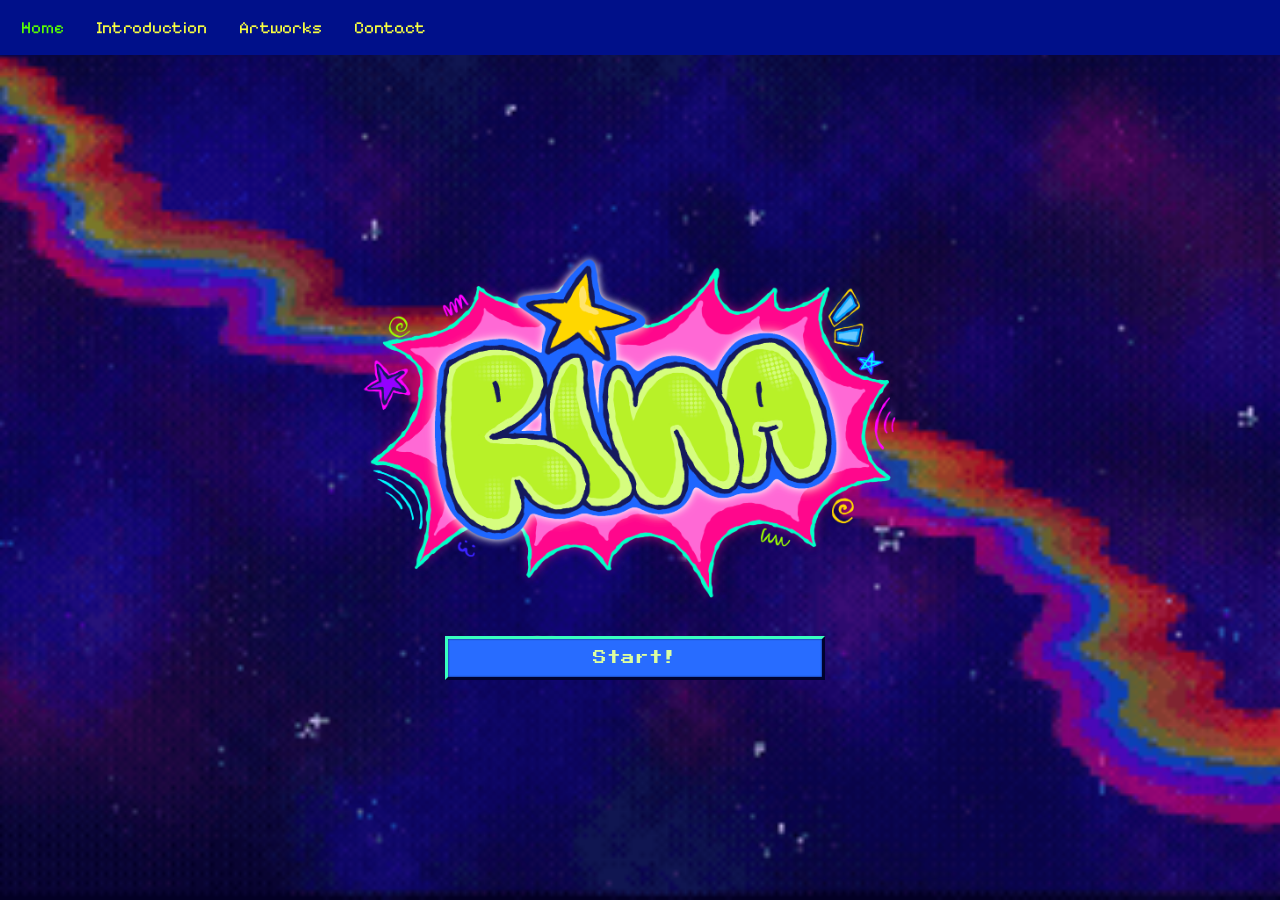
==== index.html @ 525c55df "1.2 Update 1.2" ====
<!DOCTYPE html>
<html lang ="eng">
    <head> 
       
        <meta charset="UTF-8">
        <meta name="viewport" content="width=device-width, initial-scale=1.0">

        <title> Rinas's WORLD </title>
        
    <!-- CSS --> 
        <link rel="stylesheet" href="https://cdnjs.cloudflare.com/ajax/libs/font-awesome/4.7.0/css/font-awesome.min.css">
        <link type="text/css" rel="stylesheet" href="style.css"/>
        <link rel="icon" type="image/png" href="images/star logo.png">
        <link rel="preconnect" href="https://fonts.googleapis.com">
        <link rel="preconnect" href="https://fonts.gstatic.com" crossorigin>
        <link href="https://fonts.googleapis.com/css2?family=Pixelify+Sans:wght@400..700&family=Press+Start+2P&display=swap" rel="stylesheet">
    </head>

      
    <!-- Animated Rainbow Nyan Cat - https://www.cursors-4u.com/cursor/animated-nyan-cat-rainbow -->
        <link rel="stylesheet" href="https://cdn.cursors-4u.net/cursors/animated/animated-nyan-cat-rainbow-c493f1ef-32.css">
        <!-- End www.Cursors-4U.com Code -->

    <!-- Google Fonts -->
    <link rel="preconnect" href="https://fonts.googleapis.com">
    <link rel="preconnect" href="https://fonts.gstatic.com" crossorigin>
    <link href="https://fonts.googleapis.com/css2?family=Press+Start+2P&display=swap" rel="stylesheet">  
     <link rel="preconnect" href="https://fonts.googleapis.com">
    <link rel="preconnect" href="https://fonts.gstatic.com" crossorigin>
    <link href="https://fonts.googleapis.com/css2?family=Pixelify+Sans:wght@400..700&family=Press+Start+2P&display=swap" rel="stylesheet">
  

<div class="topnav" id="myTopnav">
<a href="index.html" class="active">Home</a>
   <a href="Introduction.html">Introduction</a>
    <a href="artworks.html">Artworks</a>
  <a href="contact.html">Contact</a>
<a href="javascript:void(0);" class="icon" onclick="myFunction()">
<i class="fa fa-bars"></i>
  </a>
</div>

<div class="content-wrapper">

<main class="hero-container">
  <div class="hero-content">
    <img src="images/name_for_website .png" alt="NAME_website" class="logo">
      <a href="Introduction.html"><button class="start-btn">Start!</button> 
        <audio id="beep-sound" src="audios/Satoru Kosaki - Zukan no Ongaku.mp3"/></audio></a>
  </div>
</main>
</div>

<body class="HOME-page-BACKGROUND" style="background-image: url('images/background 2.gif'); background-size: cover; background-repeat: no-repeat;">

<script>
function myFunction() {
  var x = document.getElementById("myTopnav");
  if (x.className === "topnav") {
    x.className += " responsive"; 
  } else {
    x.className = "topnav";
  }  
}

</script>

</body>
</html>
---- style.css ----
CSS Reset
/*-- CSS Reset --*/
html, body, div, span, applet, object, iframe,
h1, h2, h3, h4, h5, h6, p, blockquote, pre,
a, abbr, acronym, address, big, cite, code,
del, dfn, em, img, ins, kbd, q, s, samp,
small, strike, strong, sub, sup, tt, var,
b, u, i, center,
dl, dt, dd, ol, ul, li,
fieldset, form, label, legend,
table, caption, tbody, tfoot, thead, tr, th, td,
article, aside, canvas, details, embed,
figure, figcaption, footer, header, hgroup,
menu, nav, output, ruby, section, summary,
time, mark, audio, video {
   margin: 0;
   padding: 0;
   border: 0;
   font-size: 100%;
   font: inherit;
   vertical-align: baseline;
}
/* HTML5 display-role reset for older browsers */
article, aside, details, figcaption, figure,
footer, header, hgroup, menu, nav, section {
   display: block;
}
body {
   line-height: 1;
}
ol, ul {
   list-style: none;
}
blockquote, q {
   quotes: none;
}
blockquote:before, blockquote:after,
q:before, q:after {
   content: '';
   content: none;
}
table {
   border-collapse: collapse;
   border-spacing: 0;
}

/* Navbar Styles */
body {
  margin: 0;
  font-family: "Pixelify Sans", system-ui;
}

.topnav {
  overflow: hidden;
  background-color:#00108a;
  padding: 5px;
}

.topnav a {
  float: left;
  display: block;
  color: #F9FF41;
  text-align: center;
  padding: 14px 16px;
  text-decoration: none;
  font-size: 17px;
}

.topnav a.active {
  color: #58FF00;
}

.topnav .icon {
  display: none;
}

@media screen and (max-width: 600px) {
  .topnav a:not(:first-child) {display: none;}
  .topnav a.icon {
    float: right;
    display: block;
  }
}

@media screen and (max-width: 600px) {
  .topnav.responsive {position: relative;}
  .topnav.responsive .icon {
    position: absolute;
    right: 0;
    top: 0;
  }
  .topnav.responsive a {
    float: none;
    display: block;
    text-align: left;
  }
}

/* HOME PAGE */

/* --------------------------------------------------
   BACKGROUND SETUP
-------------------------------------------------- */
.HOME-page-BACKGROUND {
  background-image: url(images/background\ 2.gif);
  background-position: center;
  background-repeat: no-repeat;
  background-size: cover;
  background-attachment: fixed;
  display: flex;
  flex-direction: column;
  min-height: 100vh;
}

/* --------------------------------------------------
   HERO / CENTER CONTENT
-------------------------------------------------- */
.hero-container {
  flex: 1; 
  display: flex;
  justify-content: center;
  align-items: center;
  padding: 1.5rem;
  margin-top: 150px;
}

.hero-content {
  display: flex;
  flex-direction: column;
  align-items: center;
  text-align: center;
  max-width: 600px;
  width: 100%;
}

/* Logo Image */
.logo {
  width: 100%;
  max-width: 600px; /* Limit image size on desktop */
  height: auto;
  margin-bottom: 2rem;
}

/* HOME PAGE (mc button) */
.start-btn {
  font-family: 'Press Start 2P', monospace;
  font-size: 0.85rem;
  color: #dcffa1;
  background: #286cff;
  border: 3px solid #00022f;
  border-top-color: #38ffc0;
  border-left-color: #38ffc0;
  border-bottom-color: #00022f;
  border-right-color: #00022f;
  padding: 12px 0;
  width: 500%;
  max-width: 380px;
  cursor: pointer;
  box-shadow: inset 0 0 2px rgba(5, 0, 25, 0.8);
  margin-right: 300px; 
}

.start-btn:active {
  border-top-color: #38ffc0;
  border-left-color: #38ffc0;
  border-bottom-color: #38ffc0;
  border-right-color: #38ffc0;
}

/* --------------------------------------------------
   RESPONSIVE MEDIA QUERIES (MOBILE STYLING)
-------------------------------------------------- */
@media (max-width: 768px) {
  .navbar {
    justify-content: space-between;
    gap: 0.5rem;
    padding: 0.8rem 0.6rem;
  }

  .navbar a {
    font-size: 0.6rem; /* Shrink nav font for mobile screens */
  }

  .logo {
    max-width: 300%;
    height: 200px;
    width: 300px;
  }

  .start-btn {
    width: 200px;
    font-size: 0.75rem;
    margin-right: 10px; 
  }
}

/* INTRODUCTION PAGE */

* {
  box-sizing: border-box;
  margin: 0;
  padding: 0;
}
body.introduction-page {
  font-family: 'Press Start 2P', monospace;
  color: #ffffff;
  min-height: 100vh;
  position: relative;
  overflow-x: hidden;
}

/* --------------------------------------------------
   BACKGROUND SETUP
-------------------------------------------------- */
.INTRO-page-BACKGROUND {
  background-image: url(images/pink-star.gif);
  background-position: center;
  background-repeat: no-repeat;
  background-size: cover;
  background-attachment: fixed;
  display: flex;
  flex-direction: column;
  min-height: 100vh;
}

/* ==================================================
   LAYOUT & BANNER
   ================================================== */
.content-wrapper {
  max-width: 950px;
  margin: 0 auto;
  padding: 20px 20px 100px 20px;
  position: relative;
}

/* Header Banner */
.banner-container {
  width: 100%;
  margin-bottom: 30px;
}

.banner-image {
  width: 100%;
  height:100px;
  background: #3a82ee; 
  background-image: url(images/RD\ banner.jpg); /* Custom banner image */
  background-size: contain;
  background-repeat: repeat-x;
  border: 3px solid #000;
  display: flex;
  justify-content: center;
  align-items: center;
}

.intro {
  font-family: 'Press Start 2P', monospace;
  font-size: 2.3rem;
  color: #000832;
  letter-spacing: 3px;
  font-weight: bold;
  -webkit-text-stroke-width: 0.2px;
  -webkit-text-stroke-color: #ffffff;
  text-align: center;
}

/* ==================================================
   ABOUT ME CONTENT (AVATAR & BIO)
   ================================================== */
.about-container {
  display: flex;
  gap: 30px;
  align-items: flex-start;
  margin-top: 100px;
  position: relative;
  z-index: 2;
}

/* Left Column: Avatar */
.avatar-section {
  display: flex;
  flex-direction: column;
  align-items: flex-start;
  flex-shrink: 0;
}

.section-heading {
  font-size: 1.1rem;
  color: #ffffff;
  text-shadow: 2px 2px #000;
  margin-bottom: 12px;
  font-size: 1.3em; 
}

.avatar-frame {
  width: 400px;
  height: 400px;
  border: 3px solid #000;
  background-color: #000;
  overflow: hidden;
  box-shadow: 4px 4px 0px rgba(0,0,0,0.4);
}

.avatar-frame img {
  width: 100%;
  height: 100%;
  object-fit: cover;
  
}

/* Right Column: Bio Box */
.bio-box {
  flex: 1;
  min-height: 200px;
  background-color: #4c0099; /* Deep purple box */
  border: 3px solid #000;
  margin-top: 32px; /* Aligns visually with the top of avatar frame */
  box-shadow: 5px 5px 0px rgba(0,0,0,0.4);
}

.bio-text {
  font-size: 0.85rem;
  color: #ffffff;
  line-height: 1.6;
  word-break: break-word;
  padding: 15px; 
  font-size: 1.3em; 
  text-align: center;
  text-shadow: 2px 2px #000;
}

/* ==================================================
   STICKERS
   ================================================== */
.sticker {
  position: absolute;
  z-index: 5;
  pointer-events: none;
}

.sticker img {
  width: 100%;
  height: auto;
  display: block;
}

.floating-sticker {
  position: absolute;
  pointer-events: none;
  z-index: 4;
}

/* Roblox Sticker Top-Left */
.roblox-sticker { top: 30px; left: -210px; width: 150px; rotate: 15deg;}
.domo-sticker { bottom: -130px; right: -350px; width: 400px; }
.spider-man { top: 100px; right: -200px; width: 180px; }

/* ==================================================
   RESPONSIVE DESIGN (MOBILE ADAPTATION)
   ================================================== */
@media (max-width: 768px) {
  .navbar {
    justify-content: space-around;
    padding: 10px 5px;
    gap: 0;
  }

  .navbar a {
    font-size: 0.55rem;
  }

  .banner-image {
    height: 80px;
    width: 100%;
    margin-right: -50px;
  }

  .intro {
    font-size: 1.1rem;
    letter-spacing: 1px;
  }

  /* Stack Avatar and Bio Box vertically on mobile */
  .about-container {
    flex-direction: column;
    align-items: center;
    right: -0.1%;
    top: -55px;
  }

  .avatar-section {
    align-items: center;
    padding-right: 15px;
  }

  .avatar-frame {
    width: 300px;
    height: 300px;
  }

  .bio-box {
    width: 100%;
    margin-top: 10px;
    min-width: 5px;
  }

  .bio-text {
    font-size: 16px;
  }

  /* Scale and reposition stickers for smaller screens */
  .roblox-sticker {
    top: 100px;
    left: 10px;
    width: 90px;
  }

  .domo-sticker {
    bottom: 30px;
    right: -15px;
    width: 120px;
  }

}

/* ARTWORKS PAGE */

/* --------------------------------------------------
   BACKGROUND SETUP
-------------------------------------------------- */
.ARTWORKS-page-BACKGROUND {
  background-image: url(images/kirby\ background.gif);
  background-color:rgb(0, 0, 0);
  background-position: center;
  background-repeat: no-repeat;
  background-size: cover;
  background-attachment: fixed;
  display: flex;
  flex-direction: column;
  min-height: 100vh;
}

html, body {
  width: 100%;
  max-width: 100%;
  margin: 0;
  padding: 0;
  overflow-x: hidden;
}

.navbar {
  width: 100%;
  left: 0;
  right: 0;
  box-sizing: border-box;
}


/* ==================================================
   LAYOUT & BANNER
   ================================================== */
.content-wrapper-artwork {
  max-width: 950px;
  margin: 0 auto;
  padding: 20px 20px 100px 20px;
  position: relative;
}

/* Header Banner */
.banner-container-artwork {
  width: 200%;
  margin-bottom: 30px;
}

.banner-image-artwork{
  width: 50%;
  height:100px;
  background: #3a82ee; 
  background-image: url(images/art-banner.jpg); /* Custom banner image */
  background-size: contain;
  background-repeat: repeat-x;
  border: 5px solid #000;
  display: flex;
  justify-content: center;
  align-items: center;
}

.intro-artwork {
  font-family: 'Press Start 2P', monospace;
  font-size: 1.9rem;
  color: #ffffff;
  letter-spacing: 3px;
  -webkit-text-stroke-width: 2px;
  -webkit-text-stroke-color: #000;
  text-align: center;
}

* {
  box-sizing: border-box;
  margin: 0;
  padding: 0;
}

body.artworks-page {
  font-family: 'Press Start 2P', monospace;
  background-color: #030119;
  background-image: radial-gradient(#2b1055 1px, transparent 1px);
  background-size: 20px 20px; /* Pixelated starfield background effect */
  color: #ffffff;
  min-height: 100vh;
  position: relative;
  overflow-x: hidden;
}

/* --------------------------------------------------
   SIDE BORDERS & NAVBAR
-------------------------------------------------- */
.side-border {
  top: 90px;
  bottom: 100px;;
  width: 35px;
  height: 1350px;
  background-image: url(images/sideboarders.jpeg);
  z-index: 10;
}

.border-left { 
  position: absolute;
  left: 20px; 
  background-image: url(images/sideboarders.jpeg);
 
}

.border-right { 
  position: absolute;
  right: 20px; 
  background-image: url(images/sideboarders.jpeg); 

}

/* Page Container within borders */
.content-wrapper{
  width: 100%;
  max-width: 1000px;
  margin: 0 auto; /* Centers the header and carousels horizontally */
  padding: 20px 65px 80px 65px;
  box-sizing: border-box;
}

/* --------------------------------------------------
   CAROUSEL COVERFLOW
-------------------------------------------------- */
.gallery-section {
  text-align: center;
  margin-top: 50px;
  margin-bottom: 85px; /* Creates a large vertical gap between carousels */
  position: relative;
}

.gallery-section .carousel-track-video {
  display: flex;
  justify-content: center;
  align-items: center;
  perspective: 800px;
  height: 270px;
  flex: 1;
  position: relative;
}

.gallery-section:last-of-type {
 margin-bottom: 30px;
}

.section-title {
  font-size: 2rem;
  color: #ffffff;
  margin-bottom: 30px; 
  letter-spacing: 2px;
  text-shadow: 3px 3px 0px #000, -2px -2px 0px #000; 
}

.section-title-video {
  font-size: 2rem;
  color: #ffffff;
  margin-bottom: -10px; 
  letter-spacing: 2px;
  text-shadow: 3px 3px 0px #000, -2px -2px 0px #000; 
}

.carousel-container {
  display: flex;
  align-items: center;
  justify-content: space-between; 
  gap: 300px;
  max-width: 850px; 
  margin: 0 auto; 
  position: relative;
  touch-action: pan-y;
}

.carousel-track {
 display: flex;
  justify-content: center;
  align-items: center;
  perspective: 800px;
  height: 270px;
  flex: 1; 
  position: relative;
}

/* Default state for all cards */
.card {
  position: absolute;
  width: 300px;
  height: 300px;
  border: 3px solid #000;
  transition: all 0.4s cubic-bezier(0.25, 1, 0.5, 1);
  background: #000;
  overflow: hidden;
  margin-top: 60px;   
  /* Hidden state defaults */
  opacity: 0;
  transform: translateX(0) scale(0.5);
  z-index: 0;
  pointer-events: none;
}

.card img {
  width: 100%;
  height: 100%;
  object-fit: cover;
}

/* Visible 3D Positions */
.card-left {
  transform: translateX(-150px) scale(0.8) rotateY(18deg);
  z-index: 1;
  opacity: 0.6;
  pointer-events: auto;
}

.card-center {
  transform: translateX(0) scale(1.15) rotateY(0deg);
  z-index: 3;
  opacity: 1;
  border: 3px solid #9f04ff;
  box-shadow: 0 0 15px rgba(255, 75, 198, 0.6);
  pointer-events: auto;
}

.card-right {
  transform: translateX(150px) scale(0.8) rotateY(-18deg);
  z-index: 1;
  opacity: 0.6;
  pointer-events: auto;
}

/* Make the Videos carousel track & cards widescreen (16:9) */
#videos-carousel .carousel-track {
  height: 220px;
}

#videos-carousel .card {
  width: 320px;
  height: 180px; /* Exact 16:9 widescreen ratio */
}

/* Force the embedded iframe to fill 100% of the card */
#videos-carousel .card iframe {
  width: 100%;
  height: 100%;
  border: none;
  display: block;
}

/* Spread side video cards slightly further apart so they frame the wider center card */
#videos-carousel .card-left {
  transform: translateX(-210px) scale(0.8) rotateY(18deg);
}

#videos-carousel .card-right {
  transform: translateX(210px) scale(0.8) rotateY(-18deg);
}

/* Show magnifying glass cursor on the active center artwork */
.card-center img {
  cursor: zoom-in;
}

/* ==================================================
   FULL IMAGE LIGHTBOX POPUP
   ================================================== */
.art-lightbox {
  display: none;
  position: fixed;
  inset: 0;
  background-color: rgba(5, 2, 26, 0.88);
  z-index: 9999;
  justify-content: center;
  align-items: center;
  padding: 15px;
}

.art-lightbox.active {
  display: flex;
}

.lightbox-window {
  background: #c0c0c0;
  border: 3px solid #ffffff;
  border-right-color: #404040;
  border-bottom-color: #404040;
  box-shadow: 6px 6px 0px #000;
  max-width: 92vw;
  max-height: 92vh;
  display: flex;
  flex-direction: column;
}

.lightbox-bar {
  background: #0b15ad;
  color: #fbef35;
  padding: 8px 10px;
  display: flex;
  justify-content: space-between;
  align-items: center;
  gap: 15px;
  font-size: 0.7rem;
}

.lightbox-close {
  font-family: 'Press Start 2P', monospace;
  background: #c0c0c0;
  color: #000;
  border: 2px solid #ffffff;
  border-right-color: #404040;
  border-bottom-color: #404040;
  padding: 4px 7px;
  font-size: 0.65rem;
  cursor: pointer;
}

.lightbox-close:active {
  border-top-color: #404040;
  border-left-color: #404040;
  border-right-color: #ffffff;
  border-bottom-color: #ffffff;
}

.lightbox-content {
  background: #000;
  padding: 10px;
  display: flex;
  justify-content: center;
  align-items: center;
  overflow: hidden;
}

.lightbox-content img {
  max-width: 85vw;
  max-height: 78vh;
  width: auto;
  height: auto;
  object-fit: contain; /* Shows the entire uncropped image */
  display: block;
}

@media (max-width: 768px) {
  .lightbox-bar {
    font-size: 0.55rem;
  }

  .lightbox-content img {
    max-width: 88vw;
    max-height: 75vh;
  }
}

/* Retro Arrow Buttons */
.carousel-btn {
  font-family: 'Press Start 2P', monospace;
  background: #737373;
  color: #fff;
  border: 3px outset #a6a6a6;
  width: 45px;
  height: 45px;
  cursor: pointer;
  z-index: 5;
  margin-top: 50px; 
}

.carousel-btn:active {
  border-style: inset;
}

/* --------------------------------------------------
   FLOATING STICKERS
-------------------------------------------------- */
.floating-sticker {
  position: absolute;
  pointer-events: none;
  z-index: 4;
}

.ufo { top: 120px; right: -310px; width: 250px; rotate: 15deg;}
.miku { bottom: -10px; left: -350px; width: 300px; }
.burger { top: 400px; right: 800px; width: 200px; rotate: -15deg;}

/* Mobile responsiveness */
@media (max-width: 768px) {

  .banner-container-artwork {
  width: 200%;
  margin-bottom: 30px;
}

.banner-image-artwork{
  width: 50%;
  height:100px;
  background: #3a82ee; 
  background-image: url(images/art-banner.jpg); /* Custom banner image */
  background-size: contain;
  background-repeat: repeat-x;
  border: 3px solid #000;
  display: flex;
  justify-content: center;
  align-items: center;
}

.side-border {
  display: none;
}
  
/* artworks */
  .card {
    width: 300px;
    height: 300px;
  }

  .card-left {
    transform: translateX(-70px) scale(0.75) rotateY(12deg);
  }

  .card-center {
    transform: translateX(0) scale(1.1) rotateY(0deg);
  }

  .card-right {
    transform: translateX(70px) scale(0.75) rotateY(-12deg);
  }

  .carousel-container {
    gap: 10px;
    padding: 0 5px;
  }

  .carousel-btn {
    margin-top: 50px;
  }

  .gallery-section {
    margin-top: 35px;
    margin-bottom: 100px; /* Tighter gap on phone screens */

  }

.section-title {
  font-size: 1.2rem;
  margin-bottom: 20px;
}

/* stickers */

  .ufo {
    top: 100px;
    right:1px;
    width: 90px;
    rotate: -15deg;
  }

  .miku {
    bottom: 0px;
    left: 5px;
    width: 90px;
  }

  .burger {
    top: 515px;
    left: -10px;
    width: 90px;
    rotate: 15deg;
  }

}


/* CONTACT ME PAGE*/
.CONTACT-page-BACKGROUND {
  background-image: url(images/creeper_background.jpg);
  background-position: center;
  background-repeat: no-repeat;
  background-size: cover;
  background-attachment: fixed;
  display: flex;
  flex-direction: column;
  min-height: 100vh;
}

/* Header Banner */
.banner-container-contact {
  width: 200%;
  margin-bottom: 30px;
}

.banner-image-contact {
   width: 50%;
  height:100px;
  background: #3a82ee; 
  background-image: url(images/miku-banner.jpg); /* Custom banner image */
  background-size: contain;
  background-repeat: repeat-x;
  border: 3px solid #000;
  display: flex;
  justify-content: center;
  align-items: center;
}

.intro-contact {
  font-family: 'Press Start 2P', monospace;
  font-size: 1.9rem;
  color: #ffffff;
  letter-spacing: 3px;
  -webkit-text-stroke-width: 2px;
  -webkit-text-stroke-color: #000;
  text-align: center;
}


form {
  max-width: 600px;
  margin:auto;
  padding: 20px;
  border: 5px solid #ab005b;
  border-radius: 0px;
  background-color: #f80084
}

.contact-access-key {
  display: none;
}

.contact-name {
  font-family: "Pixelify Sans", system-ui;
  width: 96%;
  padding: 10px;
  margin-bottom: 10px;
  border: 3px solid #ab005b;
  border-radius: 4px;
}

.contact-email {
  font-family: "Pixelify Sans", system-ui;
  width: 96%;
  padding: 10px;
  margin-bottom: 10px;
  border: 3px solid #ab005b;
  border-radius: 4px;
}

.contact-message {
  font-family: "Pixelify Sans", system-ui;
  width: 96%;
  padding: 10px;
  margin-bottom: 10px;
  border: 3px solid #ab005b;
  border-radius: 4px;
}

.contact-submit {
  font-family: "Pixelify Sans", system-ui;
  background-color: #7b00ff;
  color: #f1d1ff;
  padding: 10px 20px;
  border: none;
  border-radius: 4px;
  cursor: pointer;
}

.contact-submit:hover {
  background-color: #3a007d;
}

.nyah-cat {bottom: 100px; left: 640px; width: 400px;}

@media (max-width: 768px) {

  .CONTACT-page-BACKGROUND {
    background-image: url(images/creeper_background.jpg);
    background-position: center;
    background-repeat: no-repeat;
    background-size: cover;
    background-attachment: relative;
    display: flex;
    flex-direction: column;
    min-height: 100vh;
  }

  form {
    width: 90%;
  }

  /* stickers */
 .floating-sticker {
    position: absolute;
    pointer-events: none;
    z-index: 4;
  }

  .nyah-cat {
    bottom: 100px;
    left: 105px;
    width: 200px;
  }

}
  
/* ==================================================
   FOOTER FOR ALL PAGES
   ================================================== */
.footer {
  font-family: "Pixelify Sans", system-ui;
  position: fixed;
  left: 0;
  bottom: 0;
  width: 100%;
  background-color: rgb(8, 0, 125);
  color: #c1fb00;
  text-align: center;
  padding: 10px;
}

.footer-artworks {
  font-family: "Pixelify Sans", system-ui;
  position: relative;
  left: 0;
  bottom: 0;
  width: 100%;
  background-color: rgb(8, 0, 125);
  color: #c1fb00;
  text-align: center;
  padding: 10px;
}

/* THANK YOU PAGE */

.thank-you-image {
  width: 100%;
  max-width: 900px; /* Limit image size on desktop */
  height: auto;
  margin-bottom: 2rem;
  display: block;
  margin-left: auto;
  margin-right: auto;
  margin-top: 300px;
}

@media (max-width: 768px) {
  .thank-you-image {
    width: 100%;
    max-width: 350px; 
    height: auto;
    margin-bottom: 2rem;
    display: block;
    margin-left: auto;
    margin-right: auto;
    margin-top: 300px;
  }

  .THANK-YOU-page-BACKGROUND {
    background-image: url(images/background\ 2.gif);
    background-position: center;
    background-repeat: no-repeat;
    background-size: cover;
    background-attachment: relative;
    display: flex;
    flex-direction: column;
    min-height: 100vh;
  }


}
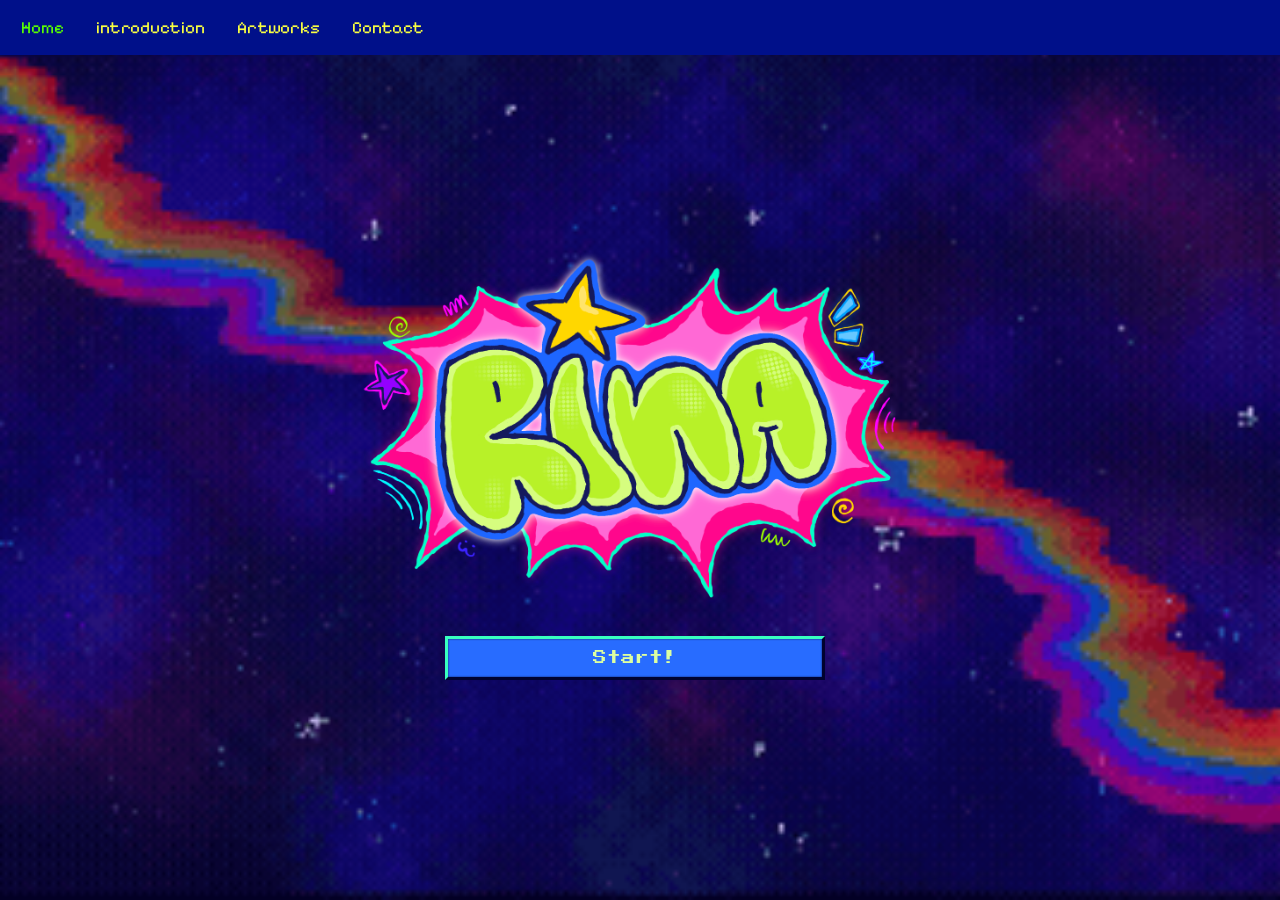
==== commit 7cd0323e: "1.4 Update 1.4" ====
--- a/index.html
+++ b/index.html
@@ -32,7 +32,7 @@
 
 <div class="topnav" id="myTopnav">
 <a href="index.html" class="active">Home</a>
-   <a href="Introduction.html">Introduction</a>
+   <a href="introduction.html">introduction</a>
     <a href="artworks.html">Artworks</a>
   <a href="contact.html">Contact</a>
 <a href="javascript:void(0);" class="icon" onclick="myFunction()">
@@ -45,7 +45,7 @@
 <main class="hero-container">
   <div class="hero-content">
     <img src="images/name_for_website .png" alt="NAME_website" class="logo">
-      <a href="Introduction.html"><button class="start-btn">Start!</button> 
+      <a href="introduction.html"><button class="start-btn">Start!</button> 
         <audio id="beep-sound" src="audios/Satoru Kosaki - Zukan no Ongaku.mp3"/></audio></a>
   </div>
 </main>
--- a/style.css
+++ b/style.css
@@ -1017,7 +1017,7 @@
 
   .nyah-cat {
     bottom: 100px;
-    left: 105px;
+    left: 100px;
     width: 200px;
   }
 
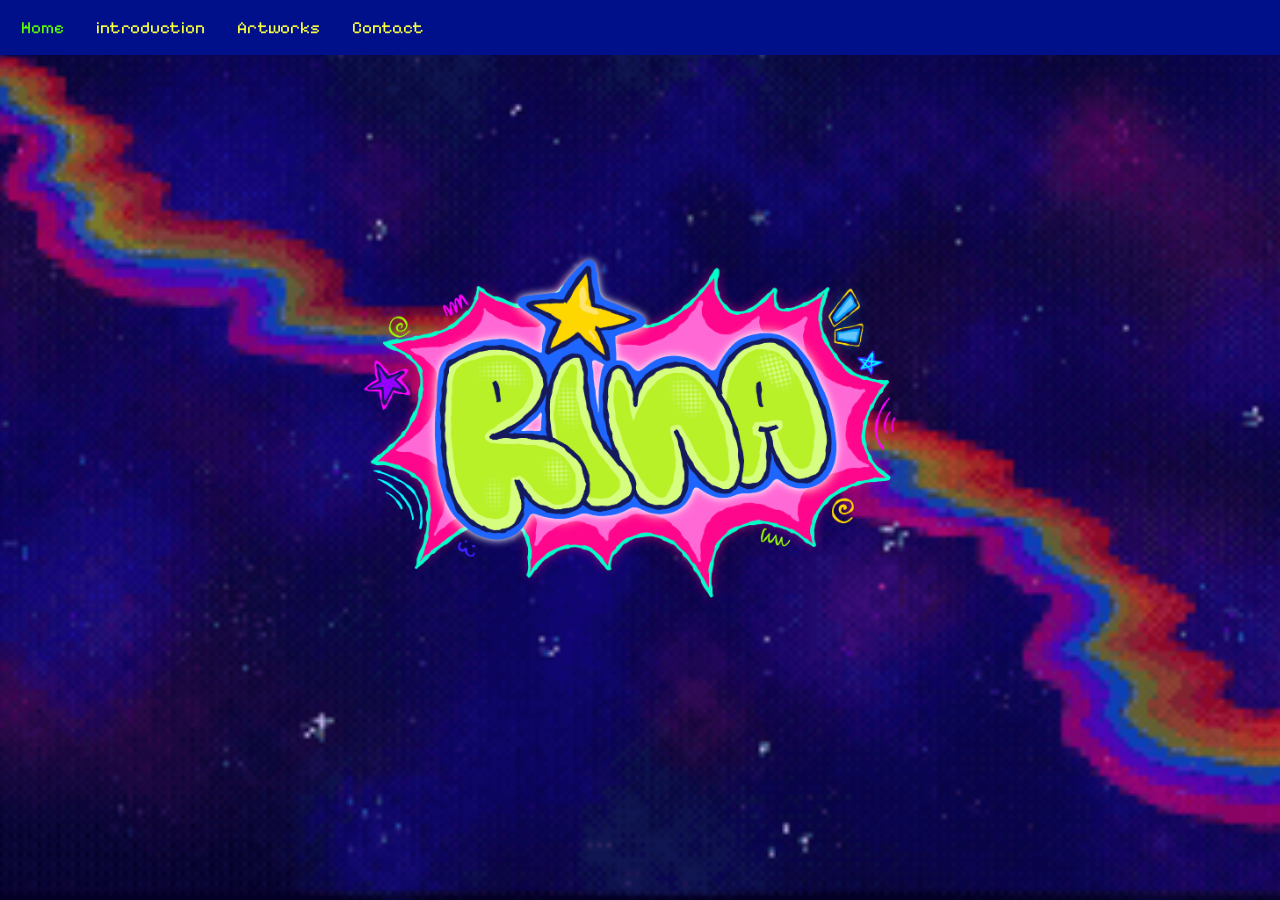
==== commit 59acea20: "Update 1.5.0 NON BUTTON" ====
--- a/index.html
+++ b/index.html
@@ -45,7 +45,6 @@
 <main class="hero-container">
   <div class="hero-content">
     <img src="images/name_for_website .png" alt="NAME_website" class="logo">
-      <a href="introduction.html"><button class="start-btn">Start!</button> 
         <audio id="beep-sound" src="audios/Satoru Kosaki - Zukan no Ongaku.mp3"/></audio></a>
   </div>
 </main>
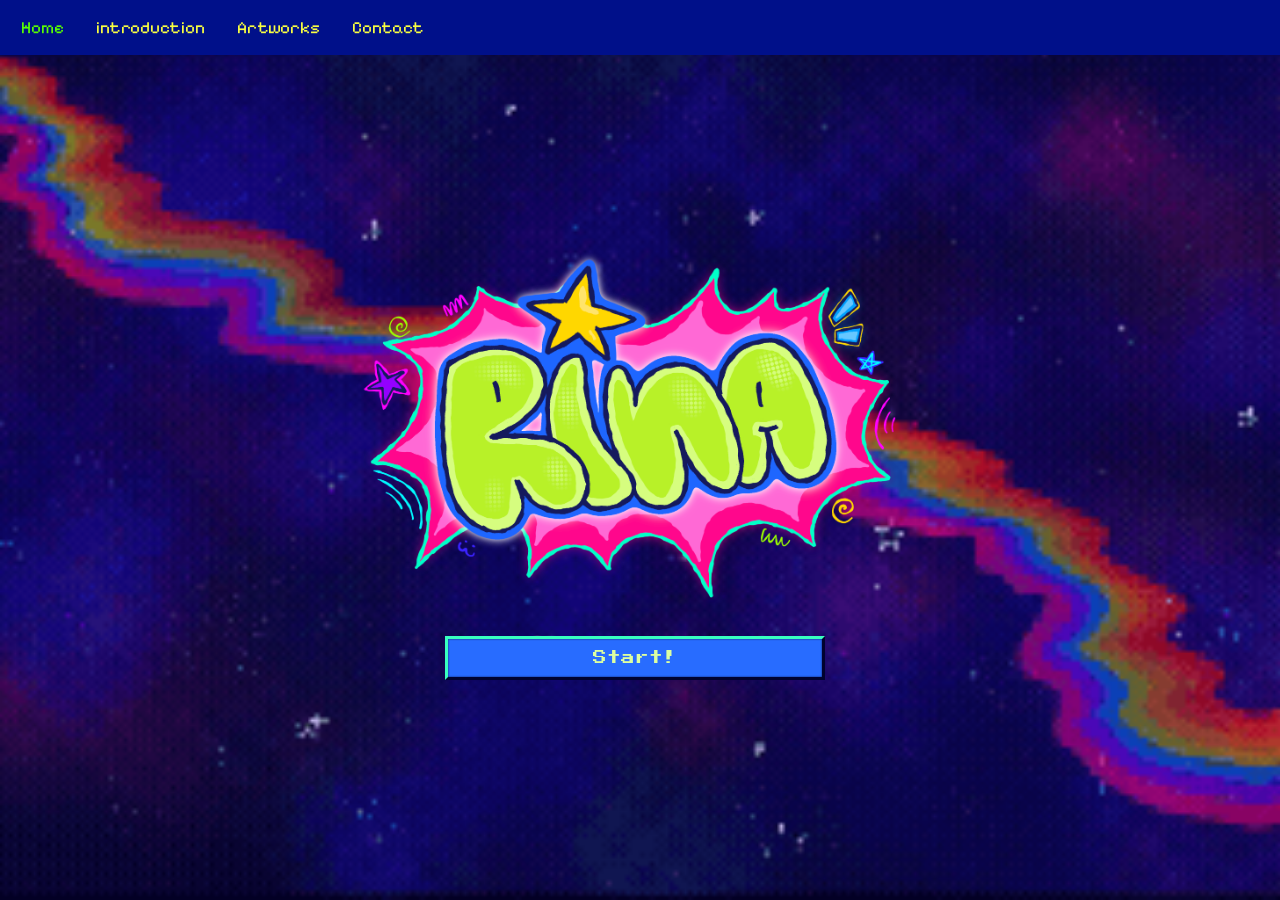
==== commit 5206d6ae: "1.5 Update 1.5" ====
--- a/index.html
+++ b/index.html
@@ -45,6 +45,7 @@
 <main class="hero-container">
   <div class="hero-content">
     <img src="images/name_for_website .png" alt="NAME_website" class="logo">
+      <a href="introduction.html"><button class="start-btn">Start!</button> 
         <audio id="beep-sound" src="audios/Satoru Kosaki - Zukan no Ongaku.mp3"/></audio></a>
   </div>
 </main>
